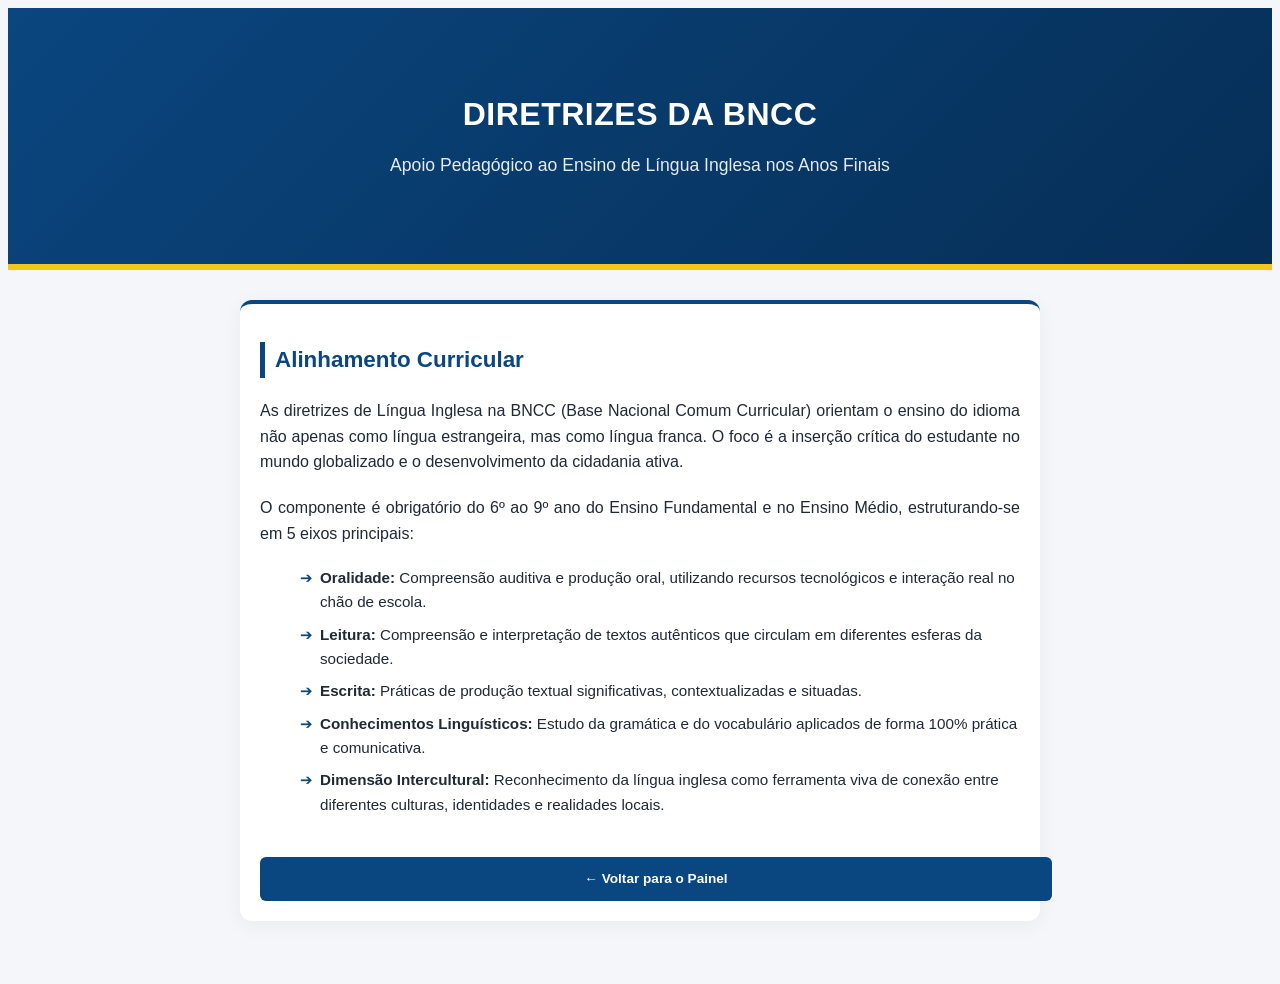
==== bncc.html @ d8b27a7c "feat: adicionar paginas internas e ajustar alinhamento de texto" ====
<!DOCTYPE html>
<html lang="pt-BR">
<head>
    <meta charset="UTF-8">
    <meta name="viewport" content="width=device-width, initial-scale=1.0">
    <title>Diretrizes de Língua Inglesa na BNCC - Curso Inglês Inteligente</title>
    <link rel="icon" type="image/png" href="src/images/favcon-logo.png">
    <link rel="stylesheet" href="src/css/reset.css">
    <link rel="stylesheet" href="src/css/styles.css">
</head>
<body>
    <header class="hero">
        <h1>Diretrizes da BNCC</h1>
        <p>Apoio Pedagógico ao Ensino de Língua Inglesa nos Anos Finais</p>
    </header>
    <main class="container">
        <article class="card">
            <h2 class="section-title" style="margin-bottom: 20px;">Alinhamento Curricular</h2>
            
            <p>As diretrizes de Língua Inglesa na BNCC (Base Nacional Comum Curricular) orientam o ensino do idioma não apenas como língua estrangeira, mas como língua franca. O foco é a inserção crítica do estudante no mundo globalizado e o desenvolvimento da cidadania ativa.</p>
            
            <p>O componente é obrigatório do 6º ao 9º ano do Ensino Fundamental e no Ensino Médio, estruturando-se em 5 eixos principais:</p>
            
            <!-- Lista com a mesma classe de estilos para manter os marcadores visuais do seu design -->
            <ul class="details-list" style="margin-bottom: 25px;">
                <li><strong>Oralidade:</strong> Compreensão auditiva e produção oral, utilizando recursos tecnológicos e interação real no chão de escola.</li>
                <li><strong>Leitura:</strong> Compreensão e interpretação de textos autênticos que circulam em diferentes esferas da sociedade.</li>
                <li><strong>Escrita:</strong> Práticas de produção textual significativas, contextualizadas e situadas.</li>
                <li><strong>Conhecimentos Linguísticos:</strong> Estudo da gramática e do vocabulário aplicados de forma 100% prática e comunicativa.</li>
                <li><strong>Dimensão Intercultural:</strong> Reconhecimento da língua inglesa como ferramenta viva de conexão entre diferentes culturas, identidades e realidades locais.</li>
            </ul>
            
         
            
            <a href="index.html" class="btn-link" style="background-color: var(--azul-principal); color: white; margin-top: 15px;">← Voltar para o Painel</a>
        </article>
    </main>
</body>
</html>
---- src/css/styles.css ----
/* ==========================================================================
   VARIÁVEIS DE DESIGN SYSTEM (Cores Oficiais de Caraguatatuba)
   ========================================================================== */
:root {
    --azul-principal: #0a467f;
    --azul-escuro: #062e56;
    --dourado: #f5c618;
    --branco: #ffffff;
    --cinza-claro: #f4f6f9;
    --texto-dark: #1f2937;
    --verde-sucesso: #10b981;
    --transicao: all 0.4s cubic-bezier(0.16, 1, 0.3, 1);
}

body {
    font-family: 'Montserrat', sans-serif;
    background-color: var(--cinza-claro);
    color: var(--texto-dark);
    line-height: 1.6;
    overflow-x: hidden;
}

/* Acessibilidade: Navegação segura via teclado */
*:focus-visible {
    outline: 3px solid var(--dourado);
    outline-offset: 2px;
}

/* ==========================================================================
   ANIMAÇÕES E MOVIMENTO (Intersection Observer Targets)
   ========================================================================== */
.reveal {
    opacity: 0;
    transform: translateY(40px);
    transition: var(--transicao);
}

.reveal.active {
    opacity: 1;
    transform: translateY(0);
}

/* ==========================================================================
   HERO / CABEÇALHO DO PAINEL
   ========================================================================== */
.hero {
    background: linear-gradient(135deg, var(--azul-principal), var(--azul-escuro));
    color: var(--branco);
    padding: 60px 20px;
    text-align: center;
    position: relative;
    border-bottom: 6px solid var(--dourado);
}

.hero h1 {
    font-size: 2rem;
    font-weight: 800;
    margin-bottom: 10px;
    text-transform: uppercase;
    letter-spacing: 0.5px;
}

.hero p {
    font-size: 1.1rem;
    color: var(--branco);
    opacity: 0.9;
    max-width: 600px;
    margin: 0 auto 25px auto;
}

.badge-total {
    background-color: var(--dourado);
    color: var(--azul-escuro);
    padding: 8px 16px;
    border-radius: 50px;
    font-weight: 700;
    display: inline-block;
    font-size: 0.9rem;
    box-shadow: 0 4px 12px rgba(0,0,0,0.15);
}

/* ==========================================================================
   CONTAINER E CARDS DE MÉTRICAS
   ========================================================================== */
.container {
    padding: 30px 20px;
    max-width: 800px;
    margin: 0 auto;
}

.section-title {
    font-size: 1.4rem;
    color: var(--azul-principal);
    margin-bottom: 20px;
    border-left: 5px solid var(--azul-principal);
    padding-left: 10px;
    font-weight: 700;
}

.card {
    background-color: var(--branco);
    border-radius: 12px;
    padding: 20px;
    margin-bottom: 25px;
    box-shadow: 0 4px 20px rgba(0,0,0,0.05);
    border-top: 4px solid var(--azul-principal);
    transition: var(--transicao);
}

.card:hover {
    transform: translateY(-5px);
    box-shadow: 0 10px 25px rgba(6, 46, 86, 0.1);
}

.card-header-flex {
    display: flex;
    justify-content: space-between;
    align-items: center;
    margin-bottom: 15px;
}

.card-title {
    font-size: 1.1rem;
    font-weight: 700;
    color: var(--azul-escuro);
}

.percentage {
    font-size: 1.6rem;
    font-weight: 800;
    color: var(--verde-sucesso);
}

/* Barras de Rolagem Dinâmicas */
.progress-bg {
    background-color: #e5e7eb;
    border-radius: 8px;
    height: 12px;
    width: 100%;
    overflow: hidden;
    margin-bottom: 15px;
}

.progress-bar {
    background: linear-gradient(90deg, var(--azul-principal), var(--verde-sucesso));
    height: 100%;
    width: 0; /* Preenchido dinamicamente via JS */
    transition: width 1.5s cubic-bezier(0.1, 1, 0.1, 1);
}

.details-list {
    list-style: none;
    font-size: 0.95rem;
}

.details-list li {
    margin-bottom: 8px;
    padding-left: 20px;
    position: relative;
}

.details-list li::before {
    content: "➔";
    position: absolute;
    left: 0;
    color: var(--azul-principal);
}

/* Links de Corroboração Técnica */
.btn-link {
    display: inline-flex;
    align-items: center;
    justify-content: center;
    background-color: var(--cinza-claro);
    color: var(--azul-principal);
    text-decoration: none;
    padding: 10px 15px;
    border-radius: 6px;
    font-size: 0.85rem;
    font-weight: 600;
    margin-top: 12px;
    width: 100%;
    border: 1px solid rgba(10, 70, 127, 0.2);
    transition: var(--transicao);
}

.btn-link:hover {
    background-color: var(--azul-principal);
    color: var(--branco);
}

/* ==========================================================================
   DIRETRIZ DE FECHAMENTO (FOOTER)
   ========================================================================== */
.footer-note {
    background-color: var(--azul-escuro);
    color: var(--branco);
    padding: 25px 20px;
    text-align: center;
    border-radius: 12px;
    margin-top: 40px;
    border-left: 6px solid var(--dourado);
}

.footer-note p {
    font-size: 0.95rem;
    font-style: italic;
}

/* ==========================================================================
   MEDIA QUERIES (Mobile First / Otimização para Celular)
   ========================================================================== */
@media (max-width: 480px) {
    .hero h1 { font-size: 1.6rem; }
    .card-header-flex { flex-direction: column; align-items: flex-start; gap: 5px; }
    .percentage { font-size: 1.4rem; }
}

/* Ajuste de alinhamento executivo para blocos de texto */
.card p {
    text-align: justify;
    text-justify: inter-word; /* Melhora a distribuição do espaçamento em navegadores mobile */
    margin-bottom: 20px;      /* Garante o espaçamento correto entre parágrafos */
}
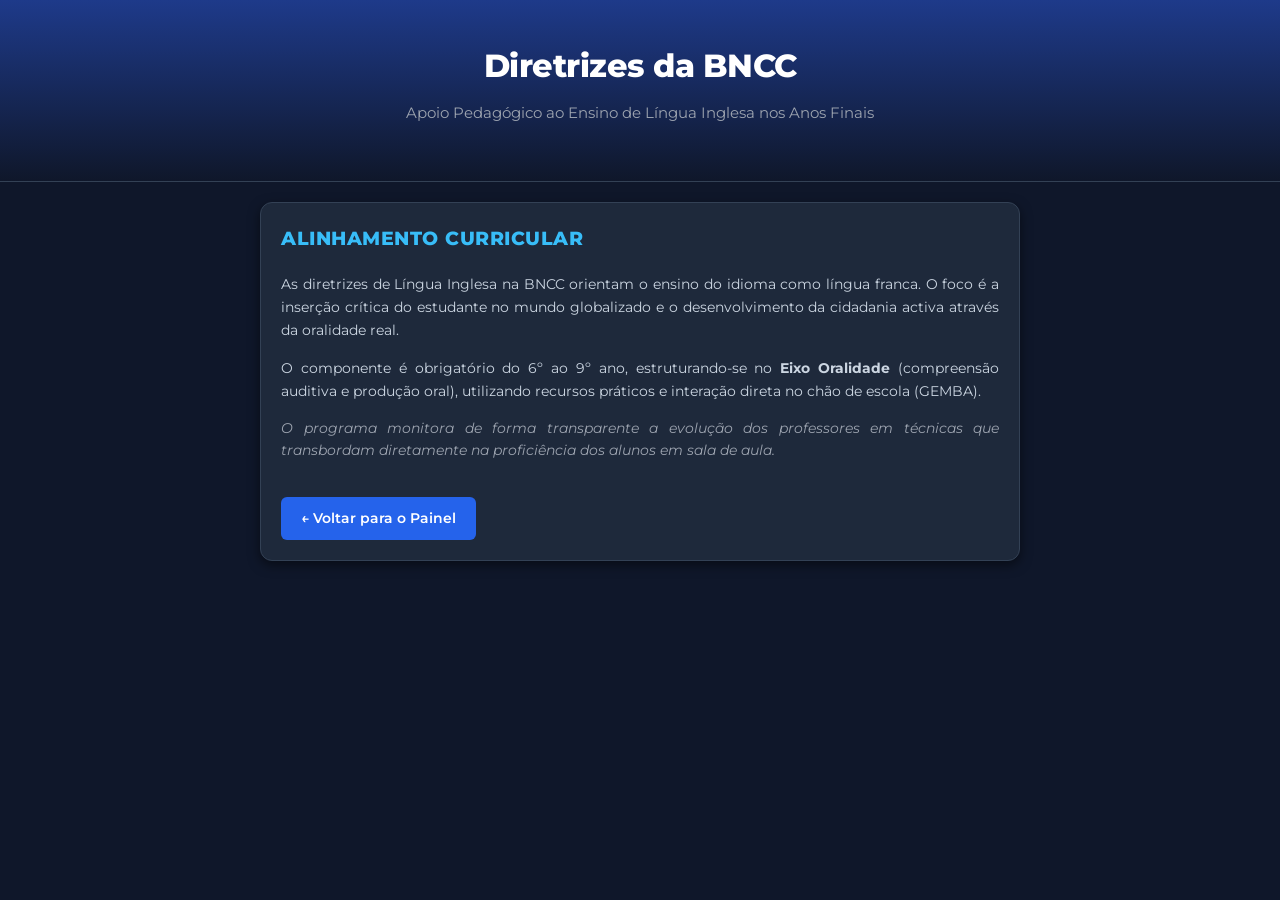
==== commit 683df87d: "feat: integração do texto de integração oficial e dark mode completo" ====
--- a/bncc.html
+++ b/bncc.html
@@ -4,7 +4,10 @@
     <meta charset="UTF-8">
     <meta name="viewport" content="width=device-width, initial-scale=1.0">
     <title>Diretrizes de Língua Inglesa na BNCC - Curso Inglês Inteligente</title>
-    <link rel="icon" type="image/png" href="src/images/favcon-logo.png">
+    <link rel="icon" type="image/png" href="src/images/favcon-logo.png?v=1" />
+    <link rel="preconnect" href="https://fonts.googleapis.com">
+    <link rel="preconnect" href="https://fonts.gstatic.com" crossorigin>
+    <link href="https://fonts.googleapis.com/css2?family=Montserrat:wght@400;600;800&display=swap" rel="stylesheet">
     <link rel="stylesheet" href="src/css/reset.css">
     <link rel="stylesheet" href="src/css/styles.css">
 </head>
@@ -15,24 +18,15 @@
     </header>
     <main class="container">
         <article class="card">
-            <h2 class="section-title" style="margin-bottom: 20px;">Alinhamento Curricular</h2>
+            <h2 class="section-title">Alinhamento Curricular</h2>
             
-            <p>As diretrizes de Língua Inglesa na BNCC (Base Nacional Comum Curricular) orientam o ensino do idioma não apenas como língua estrangeira, mas como língua franca. O foco é a inserção crítica do estudante no mundo globalizado e o desenvolvimento da cidadania ativa.</p>
+            <p style="margin-bottom: 15px;">As diretrizes de Língua Inglesa na BNCC orientam o ensino do idioma como língua franca. O foco é a inserção crítica do estudante no mundo globalizado e o desenvolvimento da cidadania activa através da oralidade real.</p>
             
-            <p>O componente é obrigatório do 6º ao 9º ano do Ensino Fundamental e no Ensino Médio, estruturando-se em 5 eixos principais:</p>
+            <p style="margin-bottom: 15px;">O componente é obrigatório do 6º ao 9º ano, estruturando-se no <strong>Eixo Oralidade</strong> (compreensão auditiva e produção oral), utilizando recursos práticos e interação direta no chão de escola (GEMBA).</p>
             
-            <!-- Lista com a mesma classe de estilos para manter os marcadores visuais do seu design -->
-            <ul class="details-list" style="margin-bottom: 25px;">
-                <li><strong>Oralidade:</strong> Compreensão auditiva e produção oral, utilizando recursos tecnológicos e interação real no chão de escola.</li>
-                <li><strong>Leitura:</strong> Compreensão e interpretação de textos autênticos que circulam em diferentes esferas da sociedade.</li>
-                <li><strong>Escrita:</strong> Práticas de produção textual significativas, contextualizadas e situadas.</li>
-                <li><strong>Conhecimentos Linguísticos:</strong> Estudo da gramática e do vocabulário aplicados de forma 100% prática e comunicativa.</li>
-                <li><strong>Dimensão Intercultural:</strong> Reconhecimento da língua inglesa como ferramenta viva de conexão entre diferentes culturas, identidades e realidades locais.</li>
-            </ul>
+            <p style="font-style: italic; color: var(--texto-mutado); font-size: 0.85rem; margin-bottom: 20px;">O programa monitora de forma transparente a evolução dos professores em técnicas que transbordam diretamente na proficiência dos alunos em sala de aula.</p>
             
-         
-            
-            <a href="index.html" class="btn-link" style="background-color: var(--azul-principal); color: white; margin-top: 15px;">← Voltar para o Painel</a>
+            <a href="index.html" class="btn-link">← Voltar para o Painel</a>
         </article>
     </main>
 </body>
--- a/src/css/styles.css
+++ b/src/css/styles.css
@@ -1,224 +1,159 @@
-/* ==========================================================================
-   VARIÁVEIS DE DESIGN SYSTEM (Cores Oficiais de Caraguatatuba)
-   ========================================================================== */
+/* VARIÁVEIS CORPORATIVAS EM DARK MODE */
 :root {
-    --azul-principal: #0a467f;
-    --azul-escuro: #062e56;
-    --dourado: #f5c618;
-    --branco: #ffffff;
-    --cinza-claro: #f4f6f9;
-    --texto-dark: #1f2937;
-    --verde-sucesso: #10b981;
-    --transicao: all 0.4s cubic-bezier(0.16, 1, 0.3, 1);
+    --bg-fundo: #0f172a;        /* Fundo ultra escuro */
+    --bg-cards: #1e293b;        /* Fundo dos cards cinza-azulado */
+    --texto-principal: #f8fafc; /* Texto principal quase branco */
+    --texto-mutado: #9ca3af;    /* Texto secundário cinza claro */
+    --azul-principal: #3b82f6;  /* Azul neon para links e destaques */
+    --azul-secundario: #38bdf8; /* Azul claro para títulos */
+}
+
+/* CONFIGURAÇÃO BASE */
+* {
+    box-sizing: border-box;
+    margin: 0;
+    padding: 0;
 }
 
 body {
+    background-color: var(--bg-fundo);
+    color: var(--texto-principal);
     font-family: 'Montserrat', sans-serif;
-    background-color: var(--cinza-claro);
-    color: var(--texto-dark);
     line-height: 1.6;
-    overflow-x: hidden;
 }
 
-/* Acessibilidade: Navegação segura via teclado */
-*:focus-visible {
-    outline: 3px solid var(--dourado);
-    outline-offset: 2px;
-}
-
-/* ==========================================================================
-   ANIMAÇÕES E MOVIMENTO (Intersection Observer Targets)
-   ========================================================================== */
-.reveal {
-    opacity: 0;
-    transform: translateY(40px);
-    transition: var(--transicao);
-}
-
-.reveal.active {
-    opacity: 1;
-    transform: translateY(0);
-}
-
-/* ==========================================================================
-   HERO / CABEÇALHO DO PAINEL
-   ========================================================================== */
+/* HERO HEADER TRABALHADO COM DEGRADE ESCURO */
 .hero {
-    background: linear-gradient(135deg, var(--azul-principal), var(--azul-escuro));
-    color: var(--branco);
-    padding: 60px 20px;
     text-align: center;
-    position: relative;
-    border-bottom: 6px solid var(--dourado);
+    padding: 40px 20px;
+    background: linear-gradient(180deg, #1e3a8a 0%, var(--bg-fundo) 100%);
+    border-bottom: 1px solid #334155;
 }
 
 .hero h1 {
     font-size: 2rem;
     font-weight: 800;
     margin-bottom: 10px;
-    text-transform: uppercase;
-    letter-spacing: 0.5px;
+    letter-spacing: -0.5px;
+    color: #ffffff;
 }
 
 .hero p {
-    font-size: 1.1rem;
-    color: var(--branco);
-    opacity: 0.9;
+    font-size: 0.95rem;
+    color: var(--texto-mutado);
     max-width: 600px;
-    margin: 0 auto 25px auto;
+    margin: 0 auto 15px auto;
 }
 
 .badge-total {
-    background-color: var(--dourado);
-    color: var(--azul-escuro);
-    padding: 8px 16px;
-    border-radius: 50px;
-    font-weight: 700;
     display: inline-block;
-    font-size: 0.9rem;
-    box-shadow: 0 4px 12px rgba(0,0,0,0.15);
+    background-color: #2563eb;
+    color: #ffffff;
+    padding: 6px 16px;
+    border-radius: 20px;
+    font-size: 0.85rem;
+    font-weight: 600;
 }
 
-/* ==========================================================================
-   CONTAINER E CARDS DE MÉTRICAS
-   ========================================================================== */
 .container {
-    padding: 30px 20px;
     max-width: 800px;
     margin: 0 auto;
+    padding: 20px;
 }
 
 .section-title {
-    font-size: 1.4rem;
-    color: var(--azul-principal);
+    font-size: 1.2rem;
+    font-weight: 800;
+    text-transform: uppercase;
+    letter-spacing: 0.5px;
+    color: var(--azul-secundario);
     margin-bottom: 20px;
-    border-left: 5px solid var(--azul-principal);
-    padding-left: 10px;
-    font-weight: 700;
 }
 
+/* CARDS RESPONSIVOS E CLICÁVEIS */
 .card {
-    background-color: var(--branco);
+    background-color: var(--bg-cards);
+    padding: 20px;
     border-radius: 12px;
-    padding: 20px;
-    margin-bottom: 25px;
-    box-shadow: 0 4px 20px rgba(0,0,0,0.05);
-    border-top: 4px solid var(--azul-principal);
-    transition: var(--transicao);
-}
-
-.card:hover {
-    transform: translateY(-5px);
-    box-shadow: 0 10px 25px rgba(6, 46, 86, 0.1);
+    box-shadow: 0 4px 12px rgba(0, 0, 0, 0.5);
+    margin-bottom: 15px;
+    border: 1px solid #334155;
+    transition: transform 0.2s, background-color 0.2s;
 }
 
 .card-header-flex {
     display: flex;
     justify-content: space-between;
     align-items: center;
-    margin-bottom: 15px;
+    margin-bottom: 10px;
 }
 
 .card-title {
     font-size: 1.1rem;
-    font-weight: 700;
-    color: var(--azul-escuro);
+    font-weight: 600;
+    color: #ffffff;
 }
 
 .percentage {
-    font-size: 1.6rem;
+    font-size: 1.2rem;
     font-weight: 800;
-    color: var(--verde-sucesso);
+    color: var(--azul-secundario);
 }
 
-/* Barras de Rolagem Dinâmicas */
+/* BARRAS DE PROGRESSO */
 .progress-bg {
-    background-color: #e5e7eb;
-    border-radius: 8px;
-    height: 12px;
+    background-color: #334155;
+    height: 8px;
+    border-radius: 4px;
     width: 100%;
+    margin-bottom: 12px;
     overflow: hidden;
-    margin-bottom: 15px;
 }
 
 .progress-bar {
-    background: linear-gradient(90deg, var(--azul-principal), var(--verde-sucesso));
+    background: linear-gradient(90deg, #2563eb, #38bdf8);
     height: 100%;
-    width: 0; /* Preenchido dinamicamente via JS */
-    transition: width 1.5s cubic-bezier(0.1, 1, 0.1, 1);
+    border-radius: 4px;
 }
 
-.details-list {
-    list-style: none;
-    font-size: 0.95rem;
+/* TEXTOS INTERNOS DOS CARDS */
+.card p {
+    font-size: 0.9rem;
+    color: #cbd5e1;
+    text-align: justify;
 }
 
-.details-list li {
-    margin-bottom: 8px;
-    padding-left: 20px;
-    position: relative;
-}
-
-.details-list li::before {
-    content: "➔";
-    position: absolute;
-    left: 0;
-    color: var(--azul-principal);
-}
-
-/* Links de Corroboração Técnica */
+/* BOTÃO DE VOLTAR / LINKS */
 .btn-link {
-    display: inline-flex;
-    align-items: center;
-    justify-content: center;
-    background-color: var(--cinza-claro);
-    color: var(--azul-principal);
+    display: inline-block;
+    background-color: #2563eb;
+    color: #ffffff;
     text-decoration: none;
-    padding: 10px 15px;
+    padding: 10px 20px;
     border-radius: 6px;
-    font-size: 0.85rem;
     font-weight: 600;
-    margin-top: 12px;
-    width: 100%;
-    border: 1px solid rgba(10, 70, 127, 0.2);
-    transition: var(--transicao);
+    font-size: 0.9rem;
+    margin-top: 15px;
+    text-align: center;
+    transition: background-color 0.2s;
 }
 
 .btn-link:hover {
-    background-color: var(--azul-principal);
-    color: var(--branco);
+    background-color: #1d4ed8;
 }
 
-/* ==========================================================================
-   DIRETRIZ DE FECHAMENTO (FOOTER)
-   ========================================================================== */
 .footer-note {
-    background-color: var(--azul-escuro);
-    color: var(--branco);
-    padding: 25px 20px;
     text-align: center;
-    border-radius: 12px;
-    margin-top: 40px;
-    border-left: 6px solid var(--dourado);
+    margin-top: 30px;
+    font-size: 0.85rem;
+    color: var(--texto-mutado);
 }
 
-.footer-note p {
-    font-size: 0.95rem;
-    font-style: italic;
-}
-
-/* ==========================================================================
-   MEDIA QUERIES (Mobile First / Otimização para Celular)
-   ========================================================================== */
-@media (max-width: 480px) {
-    .hero h1 { font-size: 1.6rem; }
-    .card-header-flex { flex-direction: column; align-items: flex-start; gap: 5px; }
-    .percentage { font-size: 1.4rem; }
-}
-
-/* Ajuste de alinhamento executivo para blocos de texto */
-.card p {
-    text-align: justify;
-    text-justify: inter-word; /* Melhora a distribuição do espaçamento em navegadores mobile */
-    margin-bottom: 20px;      /* Garante o espaçamento correto entre parágrafos */
+/* 🖥️ COMPORTAMENTO PARA PC (HOVER E CLIQUE) */
+@media (min-width: 768px) {
+    .card:hover {
+        transform: translateY(-2px);
+        background-color: #24334d;
+        cursor: pointer;
+    }
 }
